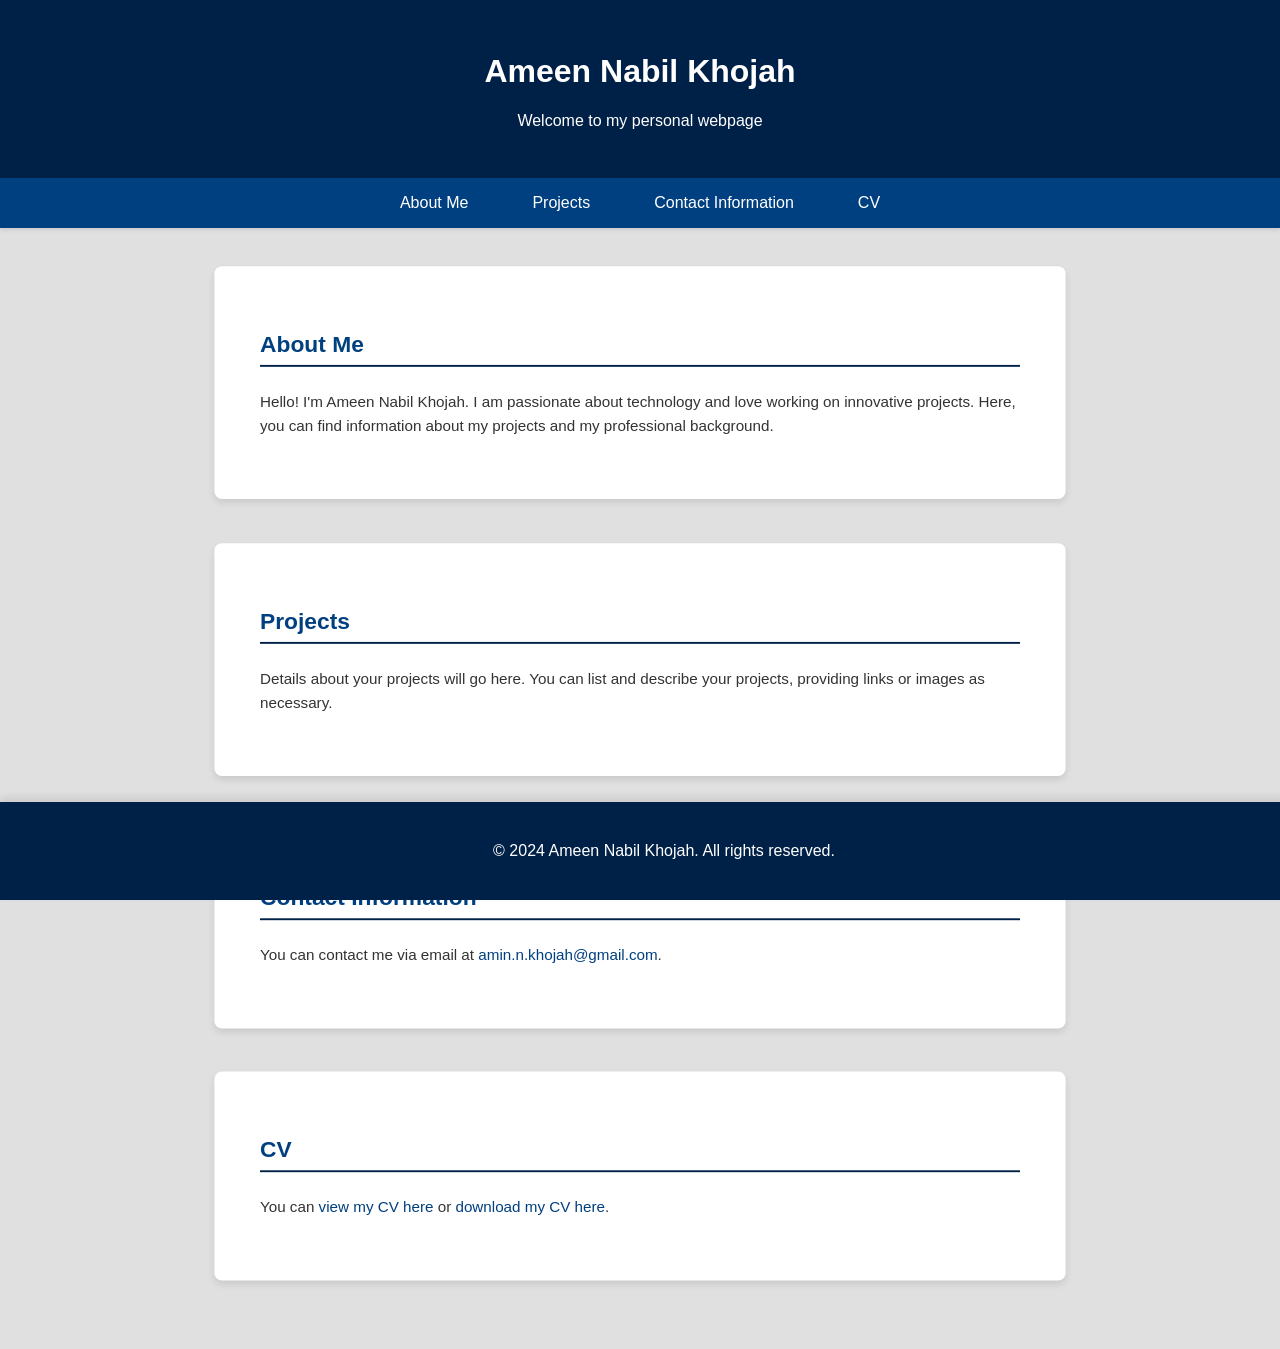
==== index.html @ c08e8416 "Renamed Amin to index" ====
<!DOCTYPE html>
<html lang="en">
<head>
    <meta charset="UTF-8">
    <meta name="viewport" content="width=device-width, initial-scale=1.0">
    <title>Ameen Nabil Khojah - Personal Webpage</title>
    <link rel="stylesheet" href="style.css">
</head>
<body>
    <header>
        <h1>Ameen Nabil Khojah</h1>
        <p>Welcome to my personal webpage</p>
    </header>
    <nav>
        <a href="#about" class="nav-link" data-target="about">About Me</a>
        <a href="#projects" class="nav-link" data-target="projects">Projects</a>
        <a href="#contact" class="nav-link" data-target="contact">Contact Information</a>
        <a href="#cv" class="nav-link" data-target="cv">CV</a>
    </nav>
    <section id="about">
        <h2>About Me</h2>
        <p>Hello! I'm Ameen Nabil Khojah. I am passionate about technology and love working on innovative projects. Here, you can find information about my projects and my professional background.</p>
    </section>
    <section id="projects">
        <h2>Projects</h2>
        <p>Details about your projects will go here. You can list and describe your projects, providing links or images as necessary.</p>
    </section>
    <section id="contact">
        <h2>Contact Information</h2>
        <p>You can contact me via email at <a href="mailto:amin.n.khojah@gmail.com">amin.n.khojah@gmail.com</a>.</p>
    </section>
    <section id="cv">
        <h2>CV</h2>
        <p>You can <a href="Ameen Khojah CV.pdf" target="_blank">view my CV here</a> or <a href="Ameen Khojah CV.pdf" download>download my CV here</a>.</p>
    </section>
    <footer>
        <p>&copy; 2024 Ameen Nabil Khojah. All rights reserved.</p>
    </footer>

    <script>
        document.querySelectorAll('.nav-link').forEach(link => {
            link.addEventListener('click', function (event) {
                event.preventDefault();
                document.querySelectorAll('section').forEach(section => {
                    section.classList.remove('active');
                });
                const targetSection = document.getElementById(this.dataset.target);
                targetSection.classList.add('active');
                targetSection.scrollIntoView({ behavior: 'smooth' });
            });
        });
    </script>
</body>
</html>
---- style.css ----
body {
    font-family: 'Segoe UI', Tahoma, Geneva, Verdana, sans-serif;
    margin: 0;
    padding: 0;
    background-color: #e0e0e0;
    color: #333;
}
header {
    background-color: #002147;
    color: white;
    padding: 2rem;
    text-align: center;
    box-shadow: 0 4px 8px rgba(0, 0, 0, 0.1);
}
nav {
    display: flex;
    justify-content: center;
    background-color: #004080;
    box-shadow: 0 2px 4px rgba(0, 0, 0, 0.1);
}
nav a {
    color: white;
    padding: 1rem 2rem;
    text-decoration: none;
    transition: background-color 0.3s, color 0.3s;
    position: relative;
}
nav a::before {
    content: '';
    position: absolute;
    width: 100%;
    height: 3px;
    bottom: 0;
    left: 0;
    background-color: #ffcc00;
    visibility: hidden;
    transform: scaleX(0);
    transition: all 0.3s ease-in-out;
}
nav a:hover::before {
    visibility: visible;
    transform: scaleX(1);
}
nav a:hover {
    background-color: #0059b3;
    color: #ffcc00;
}
section {
    padding: 3rem;
    margin: 2rem auto;
    background-color: white;
    max-width: 800px;
    box-shadow: 0 4px 8px rgba(0, 0, 0, 0.1);
    border-radius: 8px;
    opacity: 0;
    animation: fadeIn 1s forwards;
    transition: all 0.5s ease-in-out;
    transform: scale(0.95);
}
section.active {
    opacity: 1;
    transform: scale(1);
}
section h2 {
    color: #004080;
    border-bottom: 2px solid #002147;
    padding-bottom: 0.5rem;
    margin-bottom: 1.5rem;
}
section p {
    line-height: 1.6;
}
footer {
    background-color: #002147;
    color: white;
    text-align: center;
    padding: 1.5rem;
    position: fixed;
    width: 100%;
    bottom: 0;
    box-shadow: 0 -4px 8px rgba(0, 0, 0, 0.1);
}
a {
    color: #004080;
    text-decoration: none;
    transition: color 0.3s;
}
a:hover {
    color: #ffcc00;
}
@keyframes fadeIn {
    from {
        opacity: 0;
    }
    to {
        opacity: 1;
    }
}
section:last-of-type {
    margin-bottom: 4rem; /* Adjust the value as needed */
}
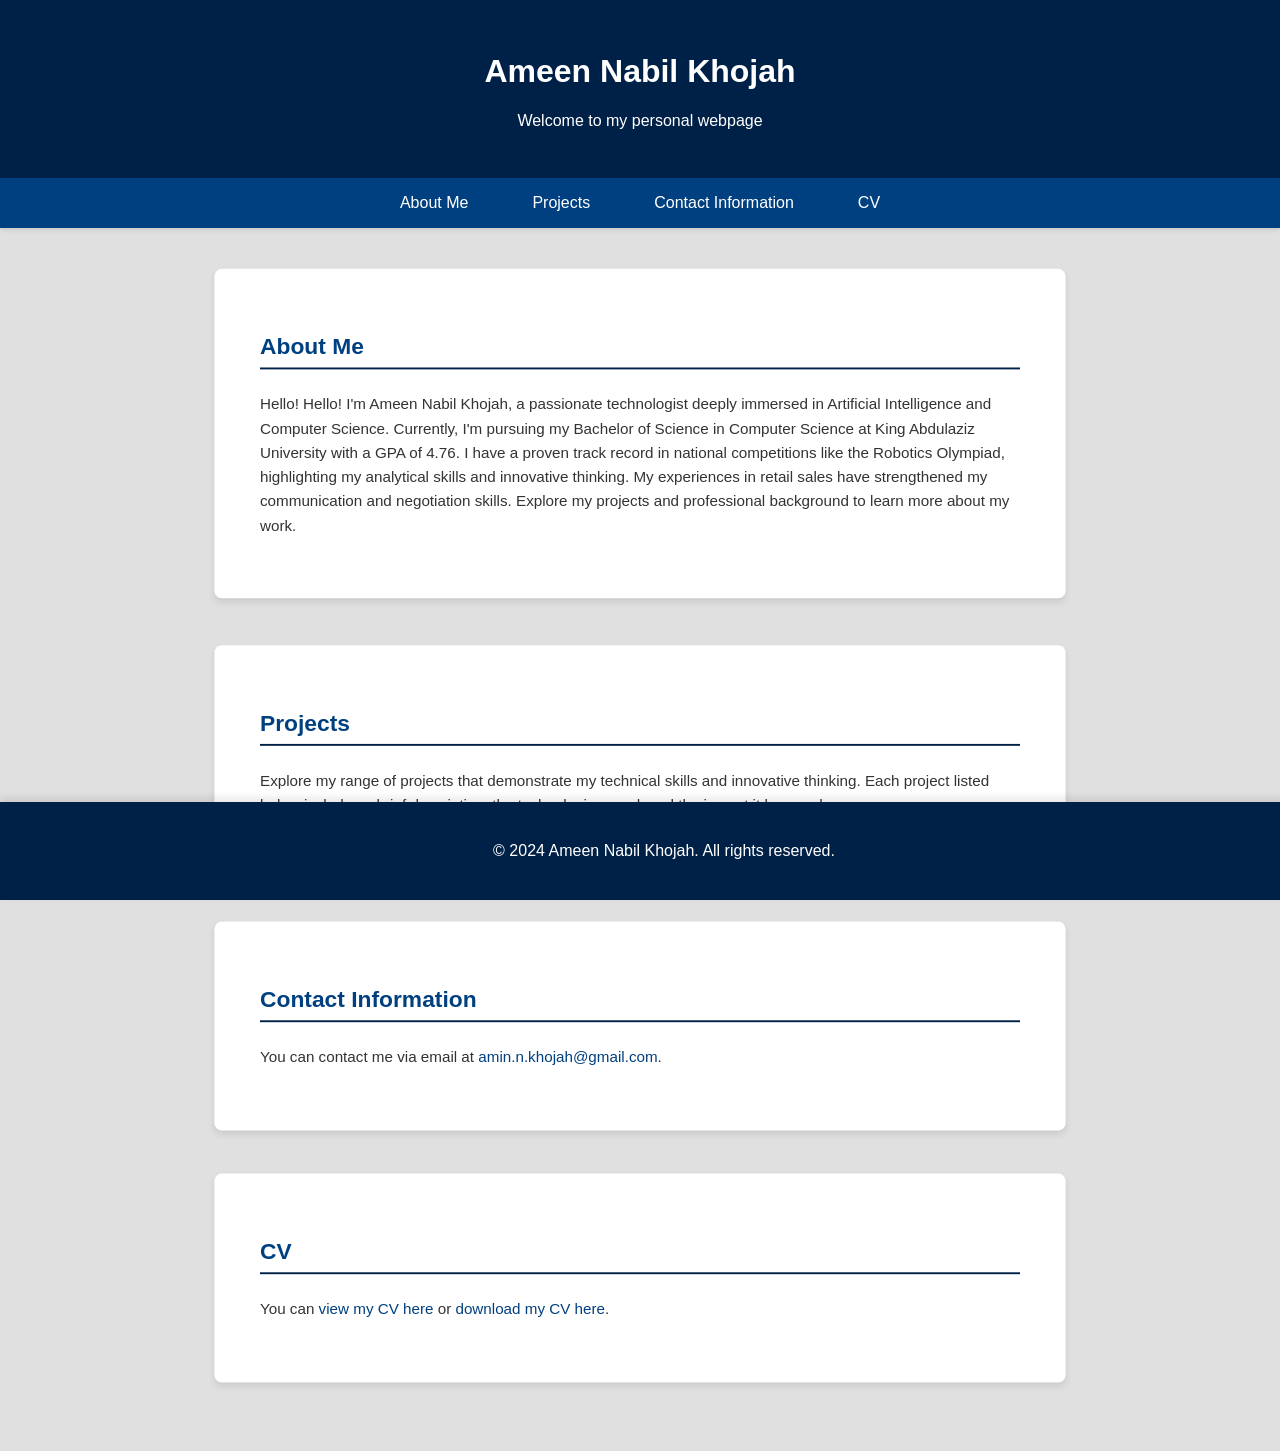
==== commit f9c7dc24: "Modified About Me & Projects" ====
--- a/index.html
+++ b/index.html
@@ -19,11 +19,12 @@
     </nav>
     <section id="about">
         <h2>About Me</h2>
-        <p>Hello! I'm Ameen Nabil Khojah. I am passionate about technology and love working on innovative projects. Here, you can find information about my projects and my professional background.</p>
+        <p>Hello! Hello! I'm Ameen Nabil Khojah, a passionate technologist deeply immersed in Artificial Intelligence and 	Computer Science. Currently, I'm pursuing my Bachelor of Science in Computer Science at King Abdulaziz University with a 	GPA of 4.76. I have a proven track record in national competitions like the Robotics Olympiad, highlighting my analytical 	skills and innovative thinking. My experiences in retail sales have strengthened my communication and negotiation skills. 	Explore my projects and professional background to learn more about my work. </p>
+
     </section>
     <section id="projects">
         <h2>Projects</h2>
-        <p>Details about your projects will go here. You can list and describe your projects, providing links or images as necessary.</p>
+        <p>Explore my range of projects that demonstrate my technical skills and innovative thinking. Each project listed below includes a brief description, the technologies used, and the impact it has made.</p>
     </section>
     <section id="contact">
         <h2>Contact Information</h2>
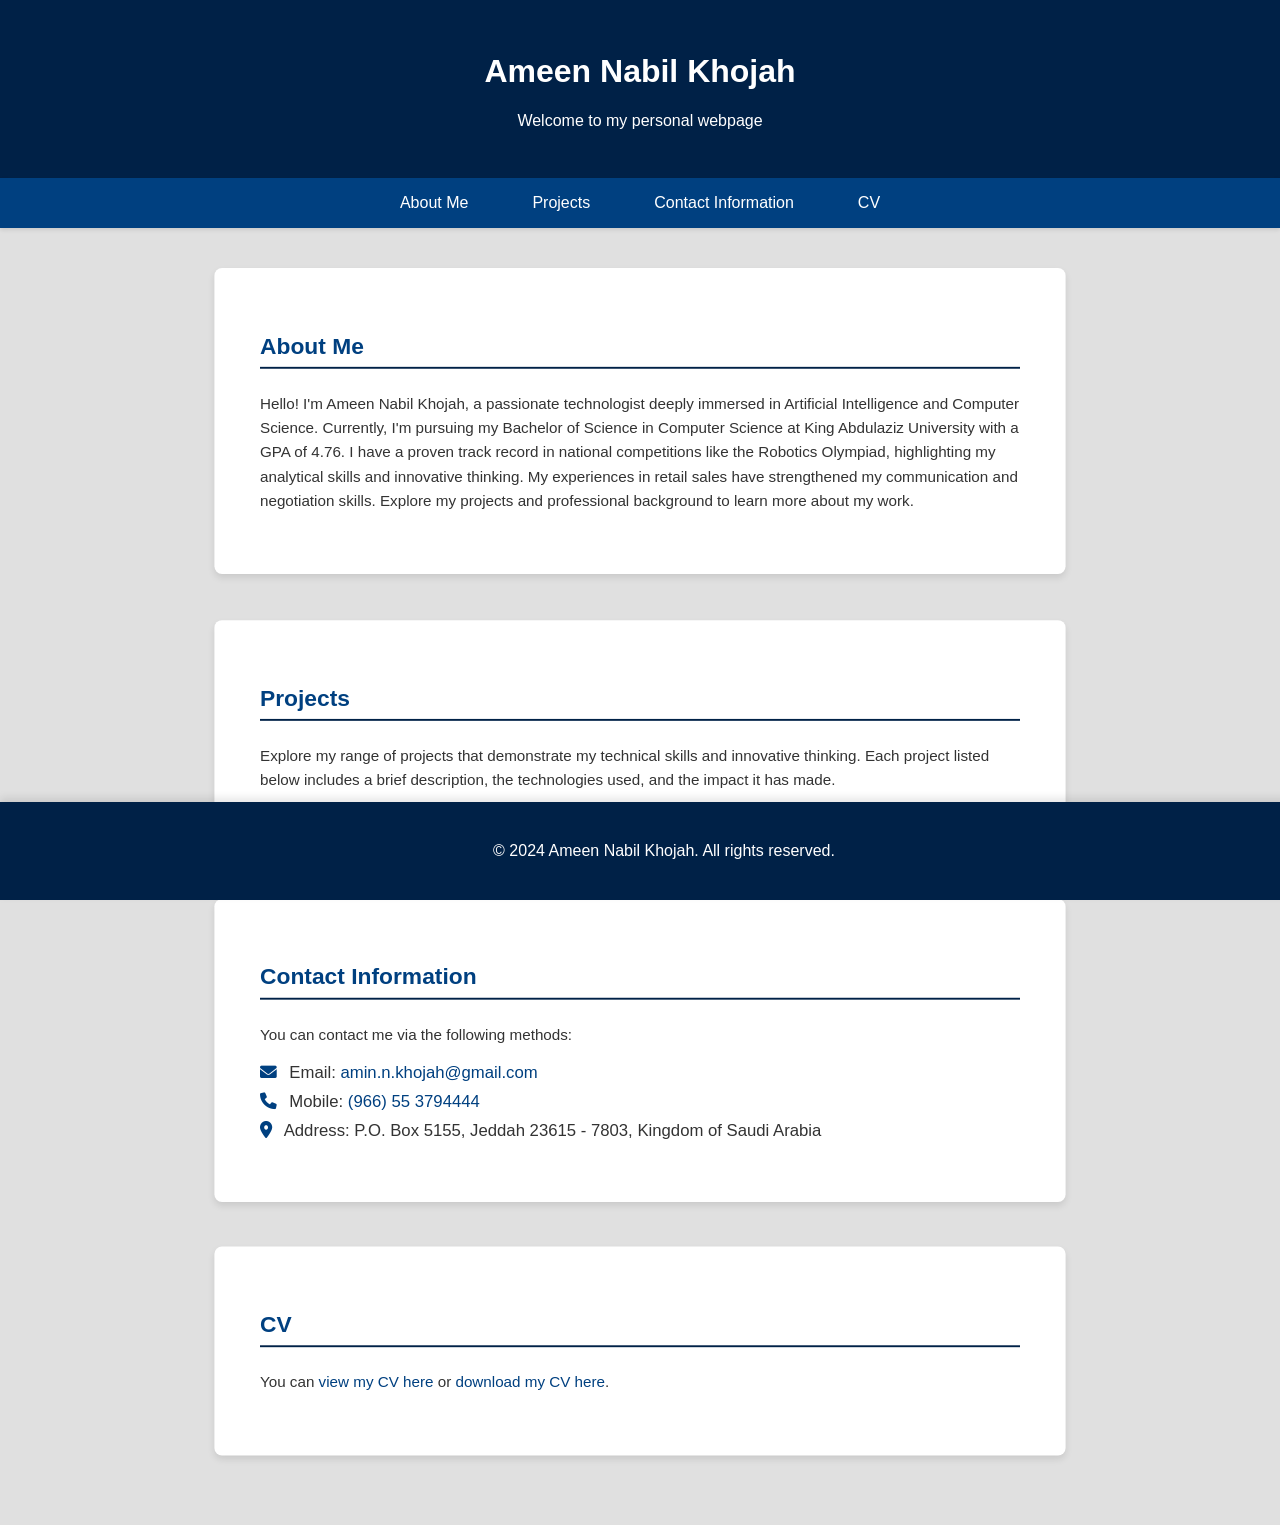
==== commit 460d4183: "Modified Contact Information" ====
--- a/index.html
+++ b/index.html
@@ -5,6 +5,7 @@
     <meta name="viewport" content="width=device-width, initial-scale=1.0">
     <title>Ameen Nabil Khojah - Personal Webpage</title>
     <link rel="stylesheet" href="style.css">
+    <link rel="stylesheet" href="https://cdnjs.cloudflare.com/ajax/libs/font-awesome/6.0.0-beta3/css/all.min.css">
 </head>
 <body>
     <header>
@@ -19,8 +20,7 @@
     </nav>
     <section id="about">
         <h2>About Me</h2>
-        <p>Hello! Hello! I'm Ameen Nabil Khojah, a passionate technologist deeply immersed in Artificial Intelligence and 	Computer Science. Currently, I'm pursuing my Bachelor of Science in Computer Science at King Abdulaziz University with a 	GPA of 4.76. I have a proven track record in national competitions like the Robotics Olympiad, highlighting my analytical 	skills and innovative thinking. My experiences in retail sales have strengthened my communication and negotiation skills. 	Explore my projects and professional background to learn more about my work. </p>
-
+        <p>Hello! I'm Ameen Nabil Khojah, a passionate technologist deeply immersed in Artificial Intelligence and Computer Science. Currently, I'm pursuing my Bachelor of Science in Computer Science at King Abdulaziz University with a GPA of 4.76. I have a proven track record in national competitions like the Robotics Olympiad, highlighting my analytical skills and innovative thinking. My experiences in retail sales have strengthened my communication and negotiation skills. Explore my projects and professional background to learn more about my work.</p>
     </section>
     <section id="projects">
         <h2>Projects</h2>
@@ -28,16 +28,29 @@
     </section>
     <section id="contact">
         <h2>Contact Information</h2>
-        <p>You can contact me via email at <a href="mailto:amin.n.khojah@gmail.com">amin.n.khojah@gmail.com</a>.</p>
+        <p>You can contact me via the following methods:</p>
+        <ul>
+            <li>
+                <i class="fas fa-envelope contact-icon"></i>
+                Email: <a href="mailto:amin.n.khojah@gmail.com">amin.n.khojah@gmail.com</a>
+            </li>
+            <li>
+                <i class="fas fa-phone contact-icon"></i>
+                Mobile: <a href="tel:+966553794444">(966) 55 3794444</a>
+            </li>
+            <li>
+                <i class="fas fa-map-marker-alt contact-icon"></i>
+                Address: P.O. Box 5155, Jeddah 23615 - 7803, Kingdom of Saudi Arabia
+            </li>
+        </ul>
     </section>
     <section id="cv">
         <h2>CV</h2>
-        <p>You can <a href="Ameen Khojah CV.pdf" target="_blank">view my CV here</a> or <a href="Ameen Khojah CV.pdf" download>download my CV here</a>.</p>
+        <p>You can <a href="Ameen Khojah CV.pdf" target="_blank">view my CV here</a> or <a href="Ameen Khojah CV.pdf" onclick="forceDownload(event, 'Ameen Khojah CV.pdf')">download my CV here</a>.</p>
     </section>
     <footer>
         <p>&copy; 2024 Ameen Nabil Khojah. All rights reserved.</p>
     </footer>
-
     <script>
         document.querySelectorAll('.nav-link').forEach(link => {
             link.addEventListener('click', function (event) {
@@ -50,6 +63,16 @@
                 targetSection.scrollIntoView({ behavior: 'smooth' });
             });
         });
+
+        function forceDownload(event, url) {
+            event.preventDefault();
+            const link = document.createElement('a');
+            link.href = url;
+            link.download = url.substring(url.lastIndexOf('/') + 1);
+            document.body.appendChild(link);
+            link.click();
+            document.body.removeChild(link);
+        }
     </script>
 </body>
-</html>
+</html>
--- a/style.css
+++ b/style.css
@@ -88,6 +88,18 @@
 a:hover {
     color: #ffcc00;
 }
+.contact-icon {
+    margin-right: 8px;
+    color: #004080;
+}
+ul {
+    list-style-type: none;
+    padding: 0;
+}
+ul li {
+    margin-bottom: 10px;
+    font-size: 1.1em;
+}
 @keyframes fadeIn {
     from {
         opacity: 0;
@@ -98,4 +110,4 @@
 }
 section:last-of-type {
     margin-bottom: 4rem; /* Adjust the value as needed */
-}
+}
